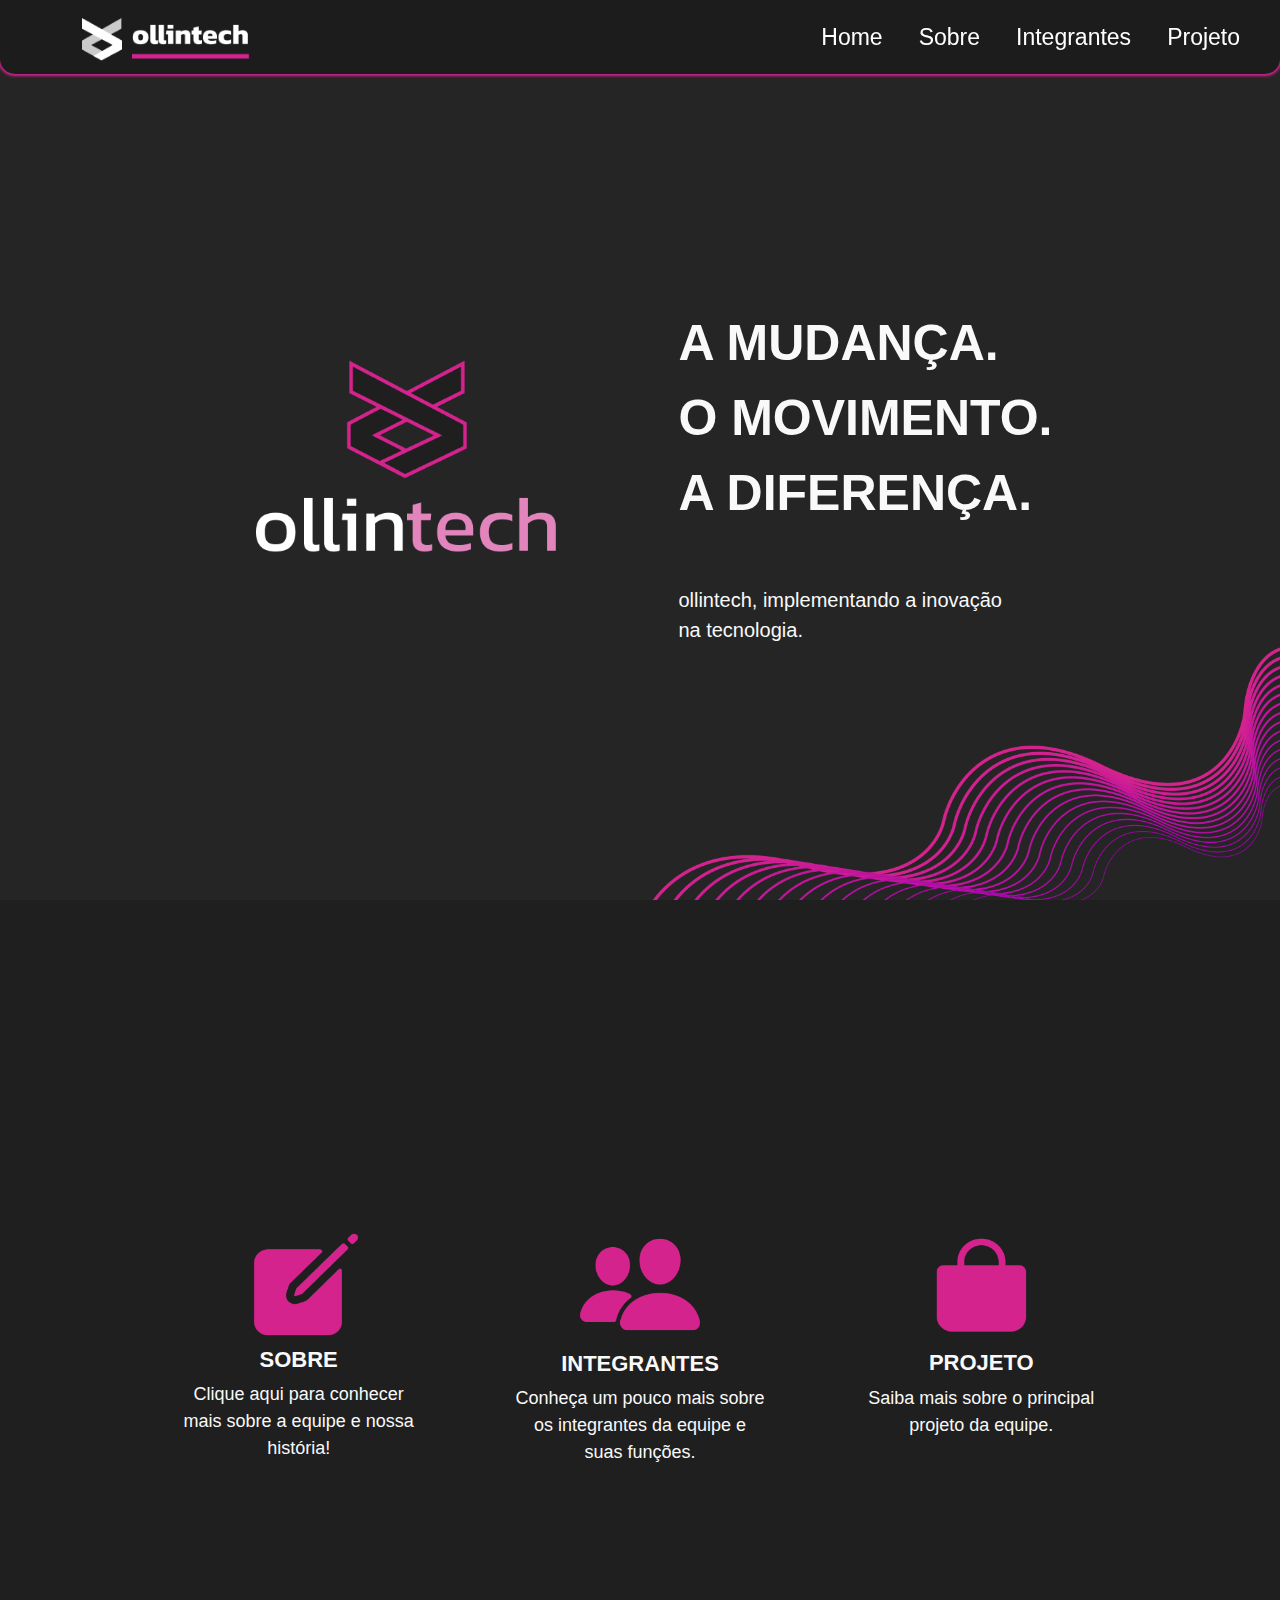
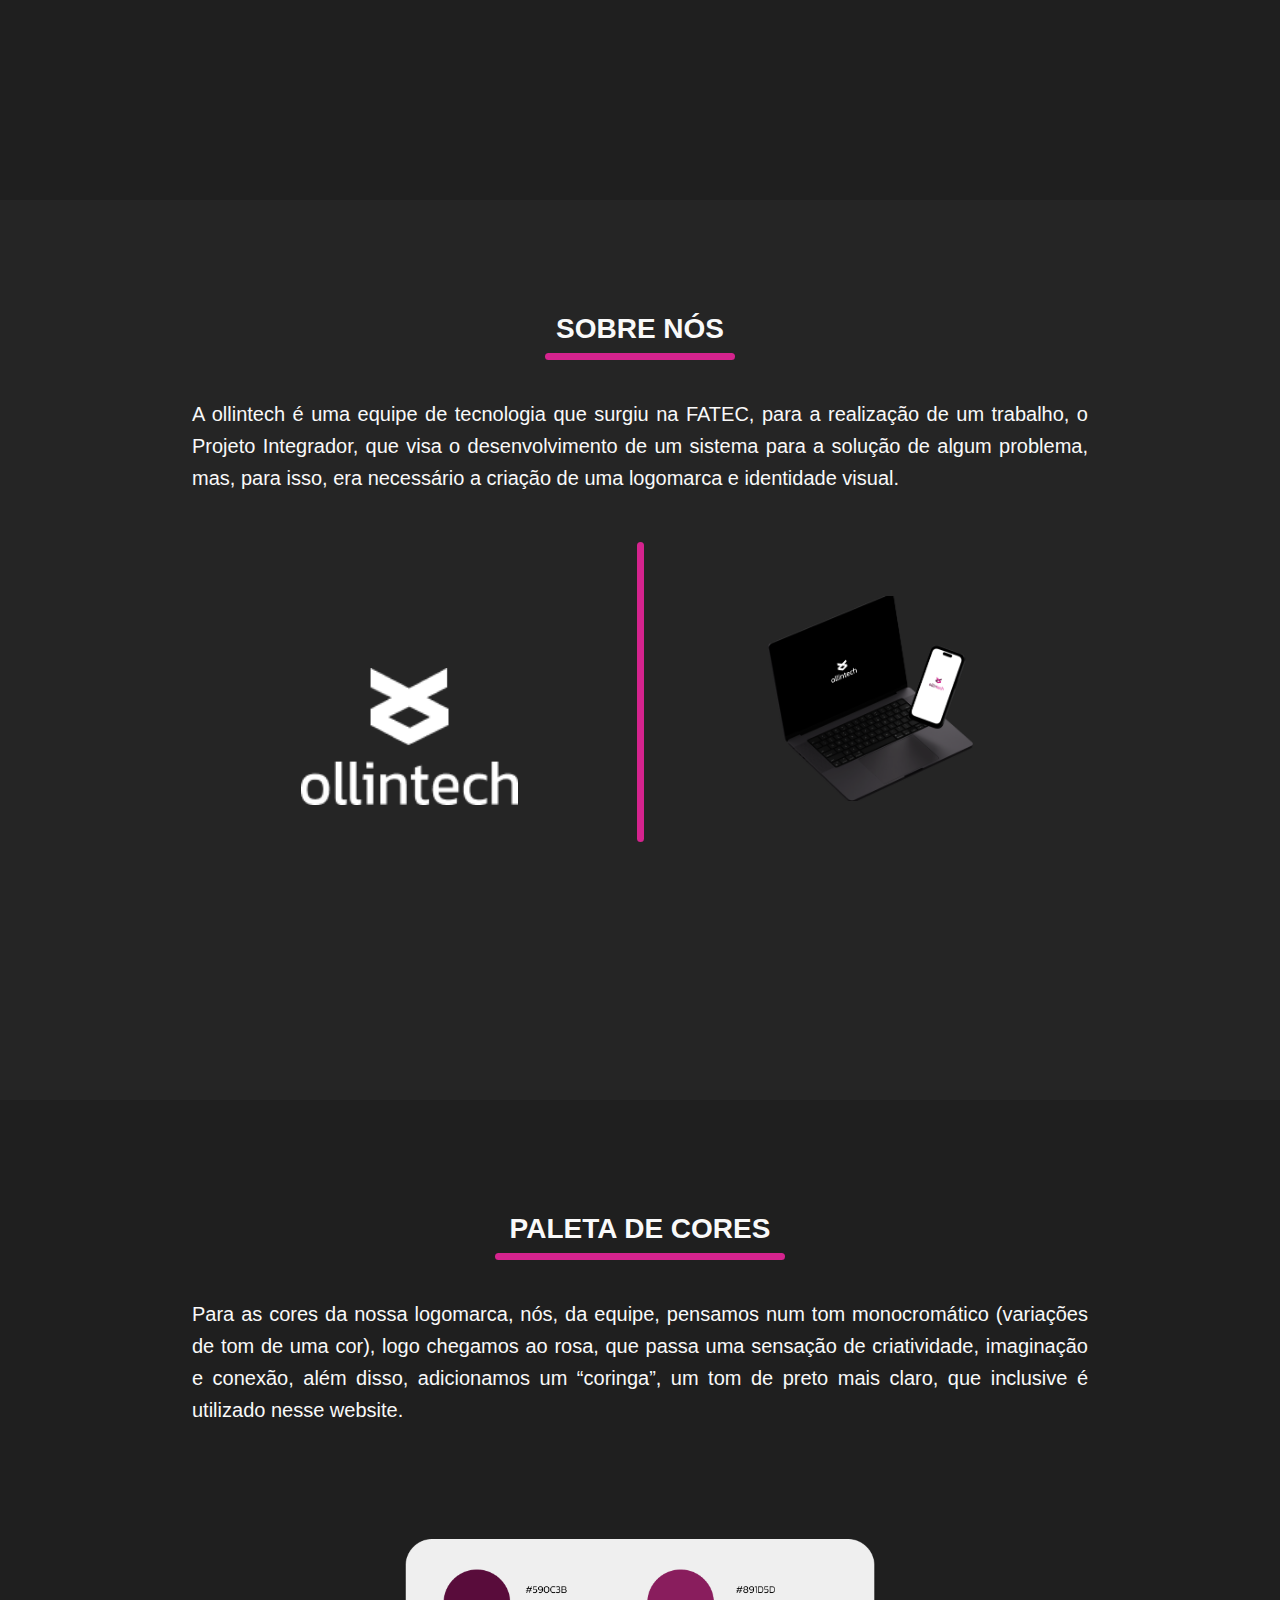
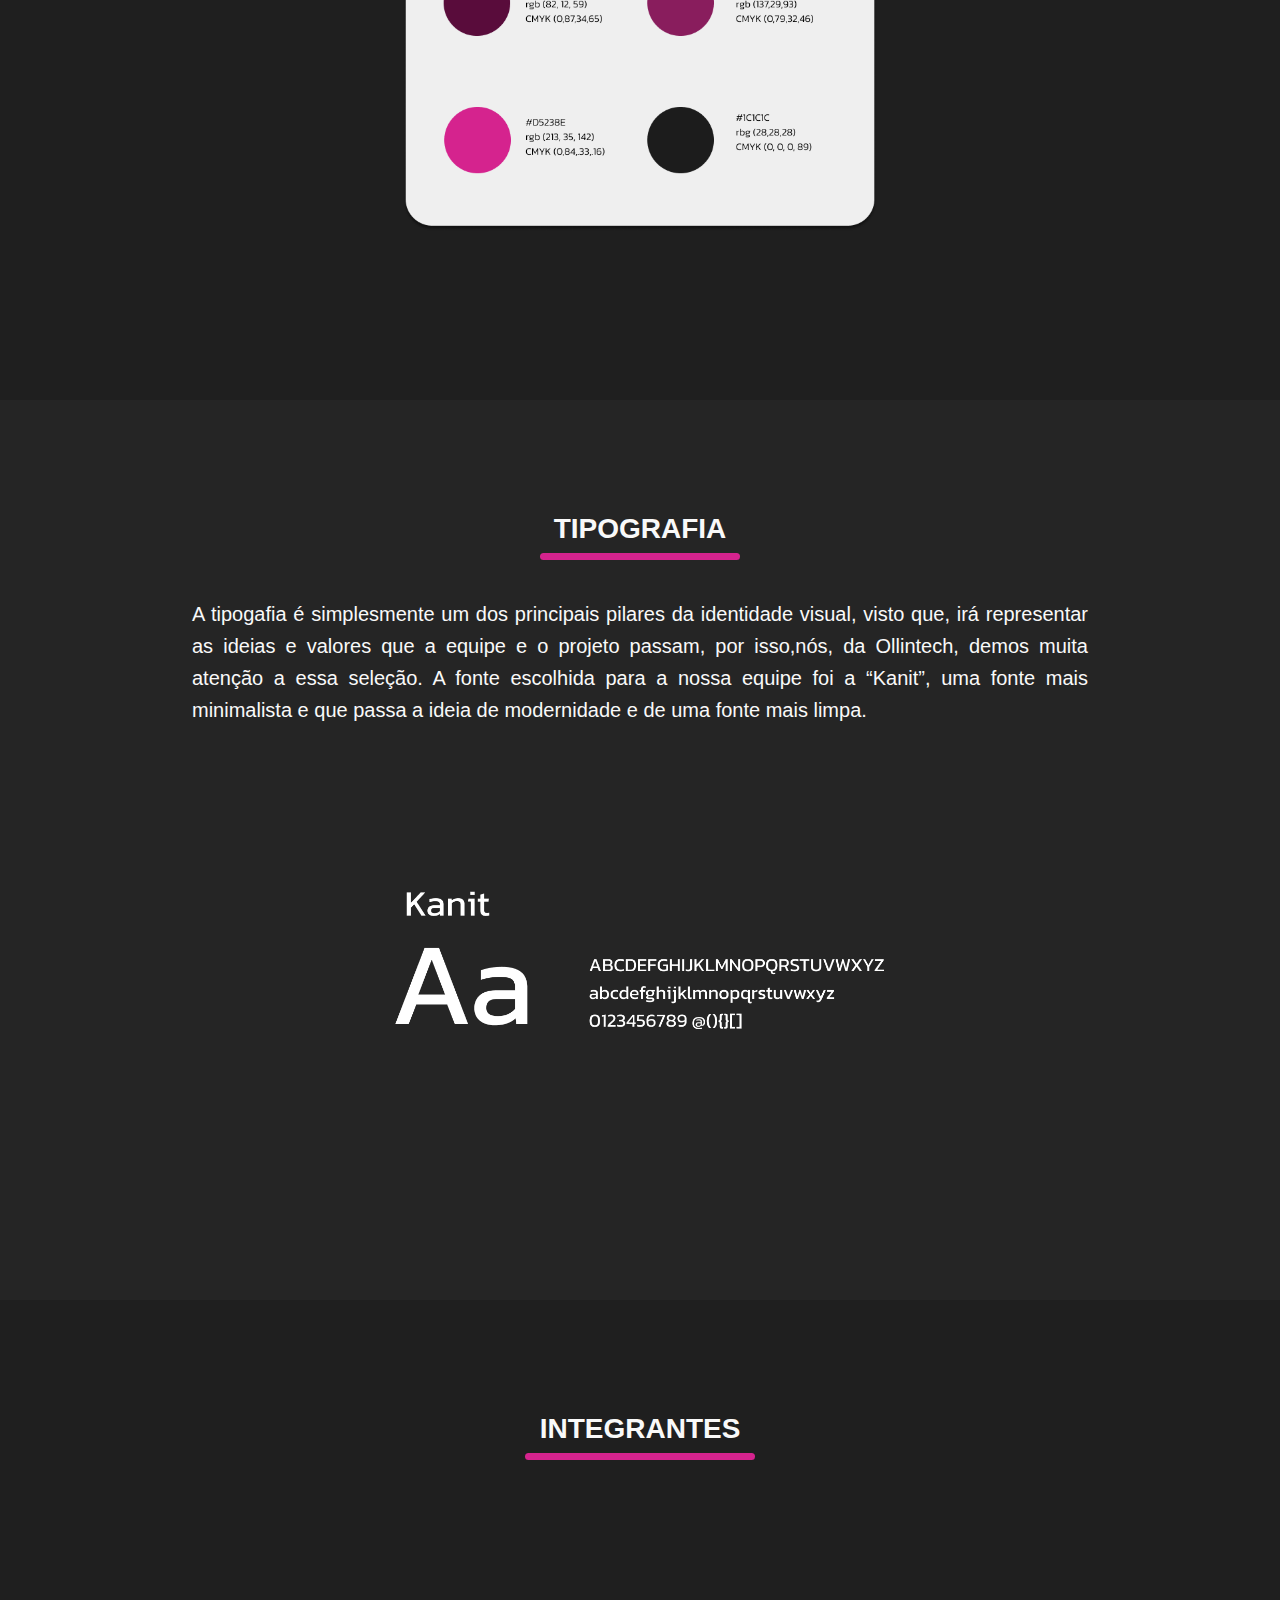
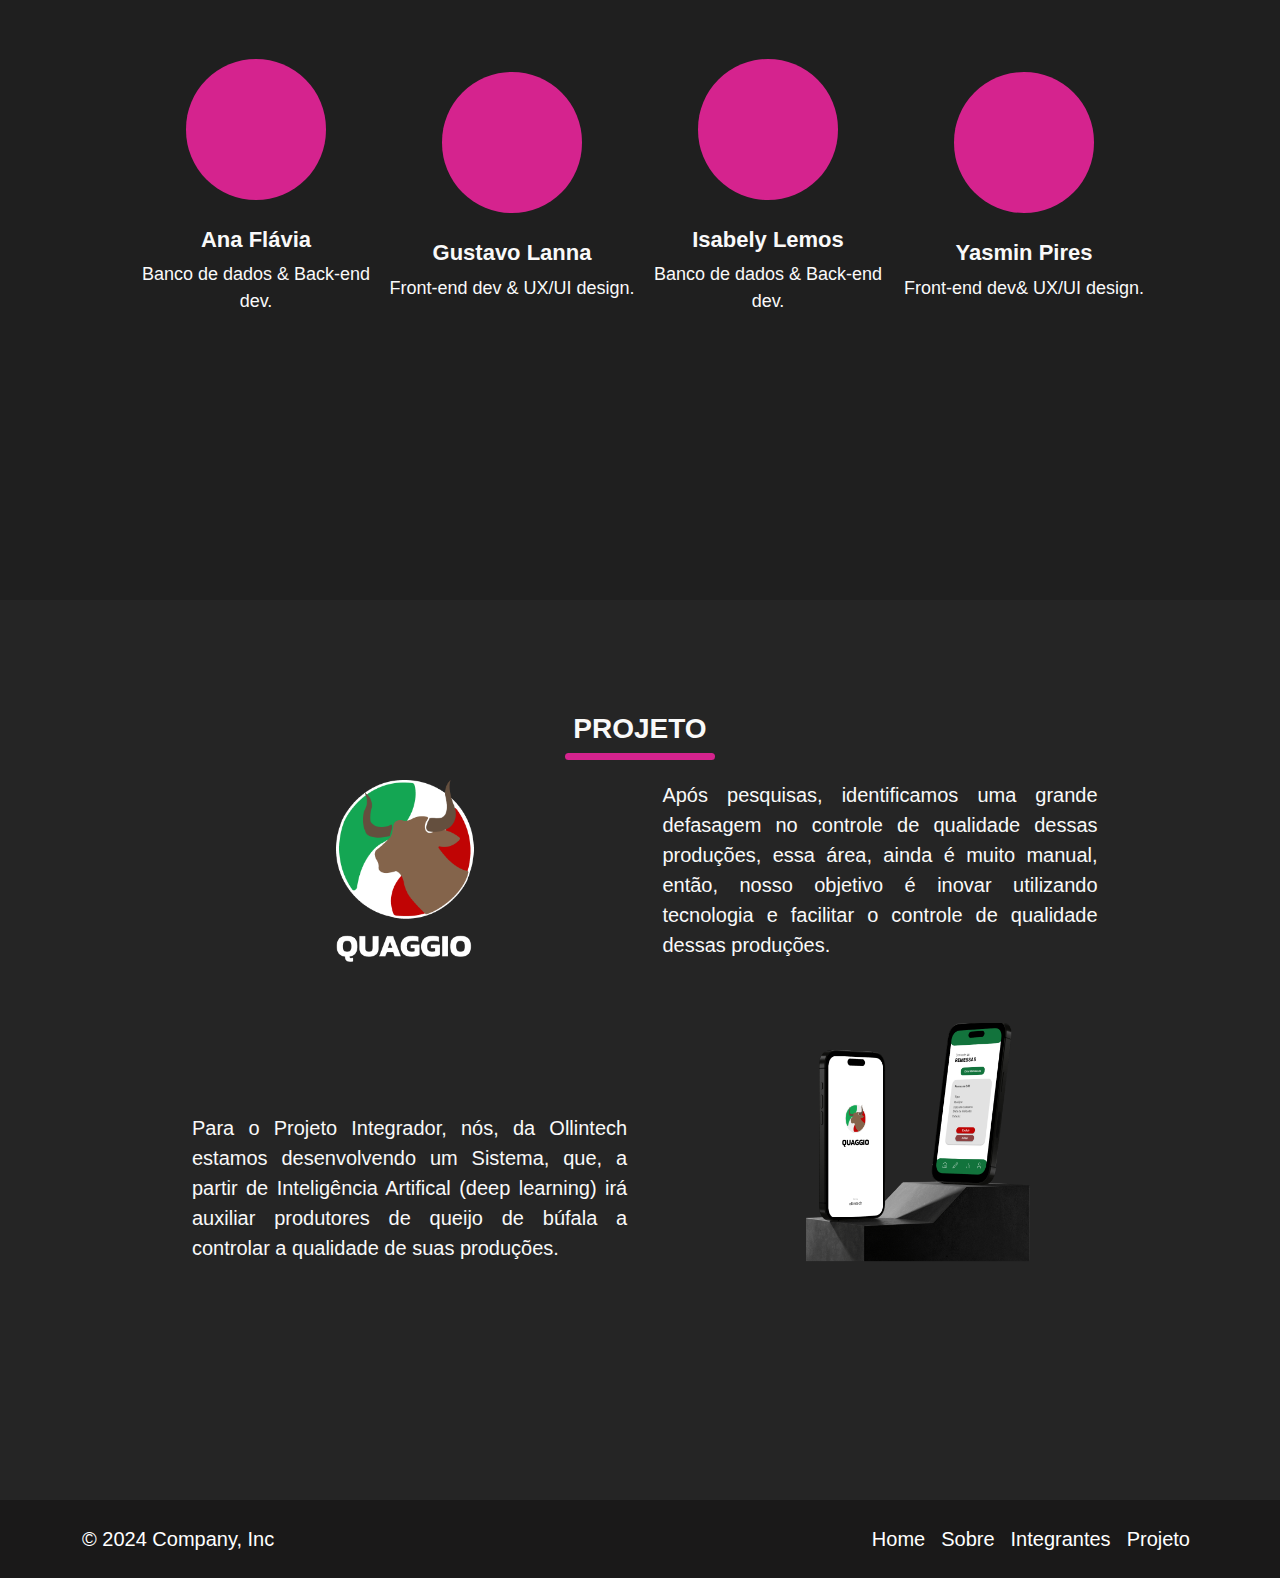
==== index.html @ 41a0f5d0 "0.5.5" ====
<!DOCTYPE html>
<html lang="pt-br">
<head>
    <meta charset="UTF-8">
    <meta name="viewport" content="width=device-width, initial-scale=1.0">
    <link href="https://cdn.jsdelivr.net/npm/bootstrap@5.3.3/dist/css/bootstrap.min.css" rel="stylesheet" integrity="sha384-QWTKZyjpPEjISv5WaRU9OFeRpok6YctnYmDr5pNlyT2bRjXh0JMhjY6hW+ALEwIH" crossorigin="anonymous">
    <title>Ollintech WebSite</title>
    <link rel="stylesheet" href="css/style.css" type="text/css">

</head>
<body>
    <div id="wrapper">

        <!-- inicio navbar -->
        <div >
            <nav class="navbar navbar-expand-lg " id="navbar">
                <div class="container-fluid">
                  <a class="navbar-brand" href="#"><img src="imgs/logo_navbar.png" id="nav-icon"></a><div id="x"></div>

                  <button class="navbar-toggler" type="button" data-bs-toggle="collapse" data-bs-target="#navbarNav" aria-controls="navbarNav" aria-expanded="false" aria-label="Toggle navigation" id="nav-bar">
                    <span class="navbar-toggler-icon" id="nav-bar2"></span>
                  </button>
                  
                  <div class="collapse navbar-collapse" id="navbarNav">
                    <ul class="navbar-nav">
                      <li class="nav-item">
                        <a class="nav-link active" aria-current="page" href="#home" id="nav-link">Home</a>
                      </li>
                      <li class="nav-item">
                        <a class="nav-link" href="#sobre" id="nav-link">Sobre</a>
                      </li>
                      <li class="nav-item">
                        <a class="nav-link" href="#integrantes" id="nav-link">Integrantes</a>
                      </li>
                      <li class="nav-item">
                        <a class="nav-link" href="#quaggio" id="nav-link">Projeto</a>
                      </li>
                    </ul>
                  </div>
                </div>
              </nav>
            </div>
            <!-- fim navbar -->
  
        <div id="home" style="width: 100vw; background-color: #252525;">
            <div id="logo"> <img src="imgs/logo-1.png" id="logo"> </div>
                <div id="title">
                    <p>A MUDANÇA.<br>
                        O MOVIMENTO.<br>
                        A DIFERENÇA.
                    </p>
                </div>
                <div id="txt">
                    <p>ollintech, implementando a inovação na tecnologia.</p>
                </div>
            <div id="bg" style="background-image: url(imgs/ondas.png); background-position: bottom right;"></div>

        </div>

        <div id="redirect" style="width: 100vw; background-color: #1f1f1f;">
            <div class="content" id="content_alt">
            <div id="card1">
                <a href="#sobre"><div id="icon1"> <img src="imgs/create.png"id="icon1"> </div></a>
                <div id="text1">
                    <h2>SOBRE</h2>
                    <p>Clique aqui para conhecer mais sobre a equipe e nossa história!</p>
                </div>
            </div>
            <div id="card1">
                <a href="#integrantes"><div id="icon2"> <img src="imgs/people.png"id="icon2"> </div></a>
                <div id="text1">
                    <h2>INTEGRANTES</h2>
                    <p>Conheça um pouco mais sobre os integrantes da equipe e suas funções.</p>
                </div>
            </div>
            <div id="card1">
                <a href="#quaggio"><div id="icon3"> <img src="imgs/bag.png"id="icon3"> </div></a>
                <div id="text1">
                    <h2>PROJETO</h2>
                    <p>Saiba mais sobre o principal projeto da equipe.</p>
                </div>
            </div>
        </div>
        </div>

        <div id="sobre" style="width: 100vw; background-color: #252525;">
            <div class="content">
            <div class="title_1"> <p>SOBRE NÓS</p> </div>
            <div class="traco" id="t1"></div>
            <div class="text2">
                <p>A ollintech é uma equipe de tecnologia que surgiu na FATEC,  para a realização de um trabalho, o Projeto Integrador, que visa o desenvolvimento de um sistema para a solução de algum problema, mas, para isso, era necessário a criação de uma logomarca e identidade visual.</p>
            </div>
            <div id="logo2"><img src="imgs/Frame 14.png" id="logo2"></div>
            <div id="divisao"></div>
            <div id="mockup"><img src="imgs/mockup_ollin.png" id=mockup></div>
            </div>
        </div>

        <div id="paleta" style="width: 100vw; background-color: #1f1f1f;">
            <div class="content">
                <div class="title_1"> <p>PALETA DE CORES</p> </div>
            <div class="traco" id="t2"></div>
            <div class="text2">
                <p>Para as cores da nossa logomarca, nós, da equipe, pensamos num tom monocromático (variações de tom de uma cor), logo chegamos ao rosa, que passa uma sensação de criatividade, imaginação e conexão, além disso, adicionamos um “coringa”, um tom de preto mais claro, que inclusive é utilizado nesse website.</p>
            </div>
                <div id="paleta-img"><img src="imgs/paleta.png" id="paleta-img"></div>
            </div>
        </div>

        <div id="tipografia" style="width: 100vw; background-color: #252525;">

            <div class="content">
            <div class="title_1">TIPOGRAFIA</div>
            <div class="traco" id="t3"></div>
                <div class="text2">A tipogafia é simplesmente um dos principais pilares da identidade visual, visto que, irá representar as ideias e valores que a equipe e o projeto passam, por isso,nós, da Ollintech, demos muita atenção a essa seleção. A fonte escolhida para a nossa equipe foi a “Kanit”, uma fonte mais minimalista e que passa a ideia de modernidade e de uma fonte mais limpa.</div>
                <div id="tipografia_icon"><img src="imgs/tipografia_icon.png"id="tipografia_icon"></div>
            </div>

        </div>

        <div id="integrantes" style="width: 100vw; background-color: #1f1f1f;">

            <div class="content">
            <div class="title_1"><p>INTEGRANTES</p></div>
            <div class="traco" id="t4"></div>

                <div id="card2">
                    <div id="icon-card"></div>
                    <div id="text3">
                    <h2>Ana Flávia</h2>
                    <p>Banco de dados & Back-end dev.</p> 
                    </div>
                </div>
                <div id="card2">
                    <div id="icon-card"></div>
                    <div id="text3">
                    <h2>Gustavo Lanna </h2>
                    <p>Front-end dev & UX/UI design.</p>
                    </div>
                </div>
                <div id="card2">
                    <div id="icon-card"></div>
                    <div id="text3"><h2>Isabely Lemos</h2>
                    <p>Banco de dados & Back-end dev.</p>
                    </div>
                </div>
                <div id="card2">
                    <div id="icon-card"></div>
                    <div id="text3">
                    <h2>Yasmin Pires</h2>
                    <p>Front-end dev& UX/UI design.</p>
                    </div>
                </div>
            </div>
        </div>

        <div id="quaggio" style="width: 100vw; height: 100vh; background-color: #252525;">

        <div class="content">
            <div class="title_1"><p>PROJETO</p></div>
            <div class="traco" id="t5"></div>

            <div id="box">
                <div id="lg_quaggio"><img src="imgs/logo_quaggio.png"id="lg_quaggio"></div>
                <div id="txt_1">
                    <p> Após pesquisas, identificamos uma grande defasagem no controle de qualidade dessas produções, essa área, ainda é muito manual, então, nosso objetivo é inovar utilizando tecnologia e facilitar o controle de qualidade dessas produções.</p>
                </div>
                <div id="txt_2">
                    <p>Para o Projeto Integrador, nós, da Ollintech estamos desenvolvendo um Sistema, que, a partir de Inteligência Artifical (deep learning) irá auxiliar produtores de queijo de búfala a controlar a qualidade de suas produções.</p>
                </div>
                <div id="mockup_quaggio"><img src="imgs/mockup_quaggio.png"id="mockup_quaggio"></div>
            </div>
            
        </div>
        </div>

<div id="footer">
    <div class="container" >
        <footer class="d-flex flex-wrap justify-content-between align-items-center py-3 my-0" >
          <p class="col-md-4 mb-0 text-white">&copy; 2024 Company, Inc</p>
    
      
          <ul class="nav col-md-4 justify-content-end">
            <li class="nav-item"><a href="#" class="nav-link px-2 text-white">Home</a></li>
            <li class="nav-item"><a href="#sobre" class="nav-link px-2 text-white" >Sobre</a></li>
            <li class="nav-item"><a href="#integrantes" class="nav-link px-2 text-white">Integrantes</a></li>
            <li class="nav-item"><a href="#quaggio" class="nav-link px-2 text-white">Projeto</a></li>
          </ul>
        </footer>
     
           
</div>
 </div>

        </div>
    
    </div>
    <script src="https://cdn.jsdelivr.net/npm/bootstrap@5.3.3/dist/js/bootstrap.bundle.min.js" integrity="sha384-YvpcrYf0tY3lHB60NNkmXc5s9fDVZLESaAA55NDzOxhy9GkcIdslK1eN7N6jIeHz" crossorigin="anonymous"></script>
</body>
</html>
---- css/style.css ----
*{
    font-family: sans-serif;
    color: #f9f9f9;
}

body{overflow-x: hidden;}
   
#wrapper{
    width: 100vw;
    height: 100vh;
    color: #1c1c1c;
    position: absolute;
    font-size: 20px;
    text-align: justify;
}

/* navbar */
#navbar{
    background-color: #1c1c1c;
    position: fixed;
    width: 100vw;
    border-radius: 0px 0px 15px 15px;
    box-shadow: 0px 0px 3px 2px #D5238E;
    z-index: 1; 
}

    #nav-bar{
        color: #D5238E;
        background-color: #1b1b1b;
    }

    #nav-icon{
        width: 350px;
        margin-left: 20%;
    }

    #x{
        width:57vw; height: 2px;
    }

    #nav-link{
        margin-right: 20px;
        font-size: 23px;
        color: white;
        border-radius: 30px;
    }
    
    #nav-link:hover{
        background-color: #D5238E;
        border-radius: 30px;
    }


    .content{
        position: absolute;
        width: 80vw; height: 80vh;
        margin-top: 10vh;
        margin-left: 10vw;
        display: flex; flex-wrap: wrap;
        justify-content:space-around;
        align-content:center;
    }

    .title_1{
        font-size: 28px;
        font-weight: 800;
        margin-top: 2vh;
        position: absolute;
    }
    

    .text2{
        margin-left: 5vw;
        margin-right: 5vw;
        margin-top: 12vh;
        line-height: 32px;
        position: absolute;
    }    

/*home*/
#home{height: 100vh;}

#bg{
    width: 100vw; height: 100vh;
    background-repeat: no-repeat;
    background-size: 50vw;
}

#logo{
    width: 25vw;
    position: absolute;
    margin-top: 20vh;
    margin-left: 10vw;
}

#title{
    position: absolute;
    margin-top: 34vh;
    margin-left: 53vw;
    font-size: 50px;
    width: 800px;
    font-weight: 800;
}

#txt{
    position: absolute;
    margin-top: 65vh;
    margin-left: 53vw;
    width: 350px;
    text-align: left;
}

/* Redirect */
#redirect{height: 100vh;}

#card1{
    width: 250px;
    height: 350px;
    display: flex; flex-wrap: wrap;
    justify-content: center; align-content: center;
}

#icon1{ width: 10vw; margin-left: 5px;}
#icon2{ width: 10vw;}
#icon3 {width: 10vw; margin-top: -12px;}

#text1{
    text-align: center;
    p{font-size: 18px};
    h2{font-size: 22px; font-weight: 800;};
}

/* Sobre */
#sobre{height: 100vh;}

#logo2{
    position: absolute;
    width: 17vw;
    margin-top: 21vh;
    margin-left: -12vw;
}

.traco{
    height: 7px;
    border-radius: 50px;
    margin-top: 7vh;
    background-color: #D5238E;
    position: absolute;
}

#t1{width: 190px;}

#divisao{
    width: 7px; height: 300px;
    border-radius: 50px;
    margin-top: 28vh;
    background-color: #D5238E;
    position: absolute;
}

#mockup{
    position: absolute;
    width: 16vw;
    margin-top: 17vh;
    margin-left: 12vw;
}

/* Paleta */
#paleta{height: 100vh;}

#t2{width: 290px;}

#paleta-img{
    width: 37vw;
    margin-top: 15vh;
}

/* Tipografia */
#tipografia{height: 100vh;}

#t3{width: 200px;}

#tipografia_icon{
    width: 39vw;
    margin-top: 13vh;
}

/* Integrantes*/
#integrantes{height: 100vh;}

#t4{width: 230px;}

#card2{
    margin-top: 10vh;
    width: 20vw; height: 300px;
    display: flex; flex-wrap: wrap;
    justify-content: center; align-content: center;
}

#icon-card{
    border-radius: 50%;
    width: 11vw; height: 11vw;
    background-color: #D5238E;
}

#text3{
    margin-top: 3vh;
    text-align: center;
    p{font-size: 18px};
    h2{font-size: 22px; font-weight: 800;};
}

/* Quaggio */
#quaggio{height: 100vh;}

#t5{width: 150px;}

#lg_quaggio{
    width: 13vw;
    margin-left: 6vw;

}

#mockup_quaggio{
    width: 20vw;
    margin-top: -3vh;
}

#box{
    width: 80vw; height: 70vh;
    margin-top: 10vh;
    display: flex; flex-wrap: wrap;
    justify-content: space-around;
}

#txt_1{
    width: 34vw;  height: 30vh;
    margin-left: 10vw;
}

#txt_2{
    width: 34vw; height: 30vh;
    margin-left: -2vw;
    margin-top: 4vh;
}

/* footer */
#footer{
    background-color: #1a1919;
  
}

@media only screen and (max-width: 720px){
    #nav-icon{
        width: 0px;
        margin-left: 0;
    }

    .text2{
        font-size: 12px;
        line-height: 15px;
        margin-top: 12vh;
    }

/* home */
    #home{height: 60vh;}

    #logo{
        width: 28vw;
        margin-left: 25px;
        margin-top: 13vh;
    }

    #title{
        font-size: 20px;
        margin-left: 50vw;
        margin-top: 21vh;
    }

    #txt{
        font-size: 10px;
        margin-left: 50vw;
        margin-top: 34vh;
        width: 150px;
    }

    #bg{
        width: 100vw; height: 60vh;
        background-size: 70vw;
    }

/* redirect */
    #redirect{
        height: 40vh;
        overflow: hidden;
    }

    #card1{
        width: 100px; height: 200px;
    }

    #icon1{ margin-left: 2px;}

    #icon2{ margin-top: 0px;}

    #icon3{ margin-top: -5px;}

    .content{
        margin-left: 5vw; margin-top: 5vh;
        width: 90vw; height: 55vh;
        position: absolute;
        align-content: space-around
    }

    #content_alt{
        height: 30vh;
    }

    #text1{ 
        p{font-size: 8px};
        h2{font-size: 11px; font-weight: 800;};
    }

/* sobre nós */
    #sobre{height: 60vh;}

    .title_1{
        font-size: 16px;
        margin-top: 6vh;
    }

    .traco{
        height: 5px;
        margin-top: 9vh;
    }

    #t1{width: 110px;}

    #logo2{
        width: 22vw;
        margin-left: -15vw;
        margin-top: 19vh;
    }

    #divisao{
        width: 5px; height: 20vh;
        margin-top: 31vh;
    }

    #mockup{
        width: 25vw;
        margin-top: 17vh;
        margin-left: 15vw;
    }

/* paleta */
    #paleta{height: 60vh;}

    #t2{width: 170px;}

    #paleta-img{
        width: 60vw;
        margin-top: 13vh;
    }

/* tipografia */
    #tipografia{height: 60vh;}

    #t3{width: 110px;}

    #tipografia_icon{
        width: 60vw;
        margin-top: 13vh;
    }

/* integrantes */
    #integrantes{height: 75vh;}

    #t4{width: 130px;}

    #card2{
        width: 35vw; 
        height: 21vh;
    }

    #icon-card{
        width: 18vw; height: 18vw;
        margin-top: 5vh;
    }

    #text3{
        line-height: 12px;
        margin-top: 1vh;
        p{font-size: 10px};
        h2{font-size: 14px};
    }

/* quaggio */
    #quaggio{height: 70vh;}

    #t5{width: 90px;}

    #lg_quaggio{
        width: 25vw;
        margin-left: 3vw;
        margin-top: 2vh;
    }

    #mockup_quaggio{
        width: 35vw;
        margin-left: 4vw;
        margin-top: -2vh;
    }

    #box{margin-top: 14vh;}

    #txt_1{
        width: 40vw;
        margin-left: 12vw;
        font-size: 11px;
    }

    #txt_2{
        width: 38vw; height: 30vh;
        margin-top: -4vh;
        margin-left: -2vw;
        font-size: 11px;
    }
}

@media only screen and (min-width:721px) and (max-width: 992px){
    #nav-icon{width: 250px;}

    /* home */
    #logo{
        width: 30vw;
        margin-left: 5vw;
    }

    #title{
        font-size: 46px;
        margin-left: 47vw;
    }

    #txt{
        margin-top: 60vh;
        margin-left: 47vw;
    }

    /* redirect */
    #card1{ width: 20vw;}

    #text1{
        h2{font-size: 20px;}
    }

    /* sobre nos */
    #logo2{
        width: 25vw;
        margin-left: -15vw;
        margin-top: 21vh;
    }

    #divisao{
        margin-top: 37vh;
    }

    #mockup{
        margin-left: 15vw;
        margin-top: 20vh;
        width: 23vw;
    }

    /* paleta */
    #paleta-img{
        width: 50vw;
    }

    /* tipografia */
    #tipografia_icon{
        width: 50vw;
    }

    /* integrantes */
    #card2{
        width: 30vw;
        margin-top: 5vh;
    }

    #icon-card{
        width: 16vw; height: 16vw;
    }

    /* quaggio */
    #lg_quaggio{
        width: 20vw;
        margin-top: 2vh;
    }

    #mockup_quaggio{
        width: 30vw;
        margin-top: 1vh;
        margin-left: 2vw;
    }

    
}
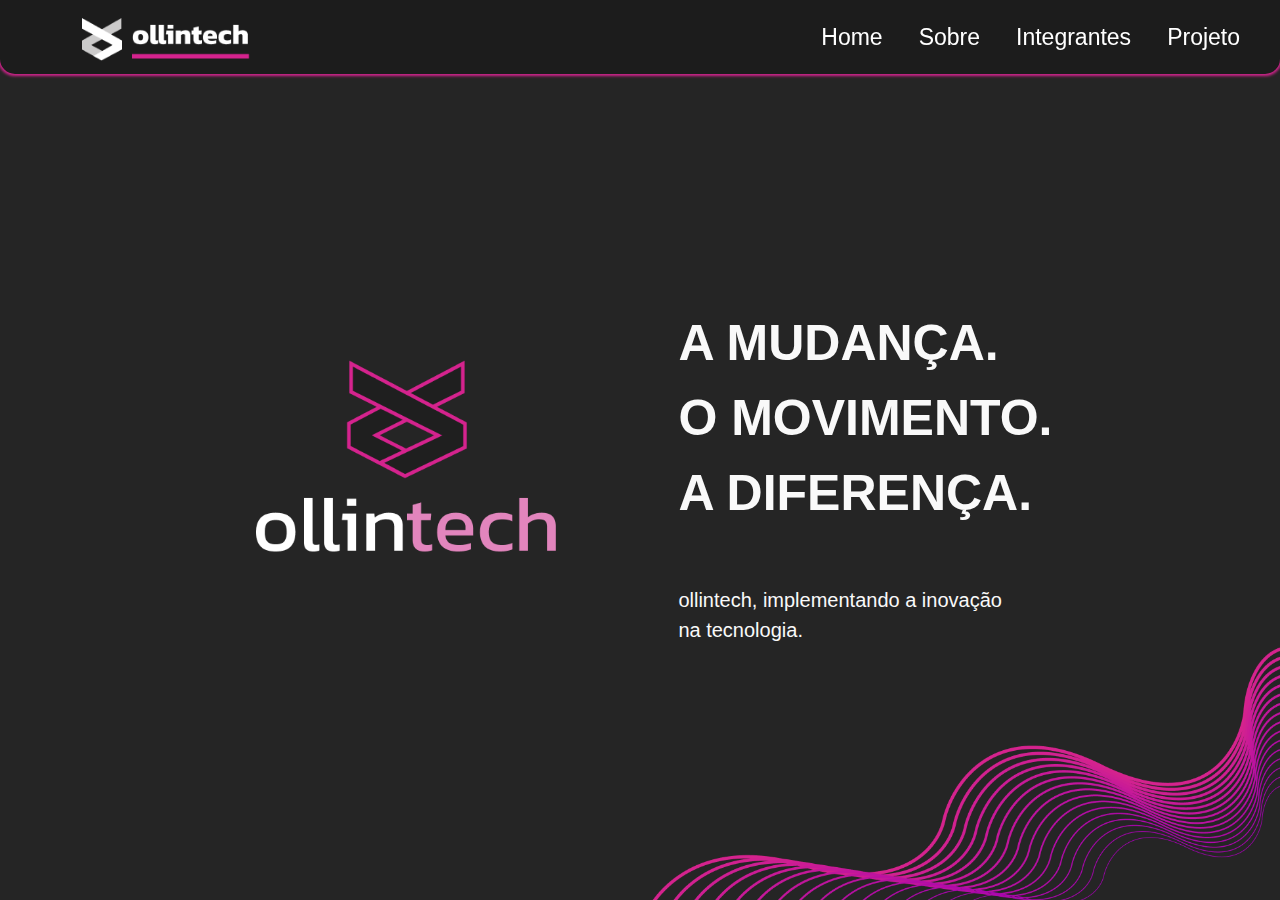
==== commit 3d347080: "0.6" ====
--- a/index.html
+++ b/index.html
@@ -148,13 +148,13 @@
                     <div id="icon-card"></div>
                     <div id="text3">
                     <h2>Yasmin Pires</h2>
-                    <p>Front-end dev& UX/UI design.</p>
-                    </div>
-                </div>
-            </div>
-        </div>
-
-        <div id="quaggio" style="width: 100vw; height: 100vh; background-color: #252525;">
+                    <p>Front-end dev & UX/UI design.</p>
+                    </div>
+                </div>
+            </div>
+        </div>
+
+        <div id="quaggio" style="width: 100vw; background-color: #252525;">
 
         <div class="content">
             <div class="title_1"><p>PROJETO</p></div>
@@ -181,7 +181,7 @@
     
       
           <ul class="nav col-md-4 justify-content-end">
-            <li class="nav-item"><a href="#" class="nav-link px-2 text-white">Home</a></li>
+            <li class="nav-item"><a href="#home" class="nav-link px-2 text-white">Home</a></li>
             <li class="nav-item"><a href="#sobre" class="nav-link px-2 text-white" >Sobre</a></li>
             <li class="nav-item"><a href="#integrantes" class="nav-link px-2 text-white">Integrantes</a></li>
             <li class="nav-item"><a href="#quaggio" class="nav-link px-2 text-white">Projeto</a></li>
--- a/css/style.css
+++ b/css/style.css
@@ -3,15 +3,15 @@
     color: #f9f9f9;
 }
 
-body{overflow-x: hidden;}
-   
+#body{color: #1c1c1c;}
+
 #wrapper{
     width: 100vw;
     height: 100vh;
-    color: #1c1c1c;
     position: absolute;
     font-size: 20px;
     text-align: justify;
+    overflow-x: hidden;
 }
 
 /* navbar */
@@ -78,7 +78,8 @@
     }    
 
 /*home*/
-#home{height: 100vh;}
+#home{height: 100vh;
+position: relative;}
 
 #bg{
     width: 100vw; height: 100vh;
@@ -111,7 +112,8 @@
 }
 
 /* Redirect */
-#redirect{height: 100vh;}
+#redirect{height: 100vh;
+    position: relative;}
 
 #card1{
     width: 250px;
@@ -131,7 +133,8 @@
 }
 
 /* Sobre */
-#sobre{height: 100vh;}
+#sobre{height: 100vh;
+    position: relative;}
 
 #logo2{
     position: absolute;
@@ -166,7 +169,8 @@
 }
 
 /* Paleta */
-#paleta{height: 100vh;}
+#paleta{height: 100vh;
+    position: relative;}
 
 #t2{width: 290px;}
 
@@ -176,7 +180,8 @@
 }
 
 /* Tipografia */
-#tipografia{height: 100vh;}
+#tipografia{height: 100vh;
+    position: relative;}
 
 #t3{width: 200px;}
 
@@ -186,7 +191,8 @@
 }
 
 /* Integrantes*/
-#integrantes{height: 100vh;}
+#integrantes{height: 100vh;
+    position: relative;}
 
 #t4{width: 230px;}
 
@@ -211,7 +217,8 @@
 }
 
 /* Quaggio */
-#quaggio{height: 100vh;}
+#quaggio{height: 100vh;
+    position: relative;}
 
 #t5{width: 150px;}
 
@@ -255,6 +262,27 @@
         width: 0px;
         margin-left: 0;
     }
+    
+    .content{
+        margin-left: 5vw; margin-top: 5vh;
+        width: 90vw; height: 55vh;
+        position: absolute;
+        align-content: space-around
+    }
+
+    #content_alt{
+        height: 30vh;
+    }
+
+    .title_1{
+        font-size: 16px;
+        margin-top: 6vh;
+    }
+
+    .traco{
+        height: 5px;
+        margin-top: 9vh;
+    }
 
     .text2{
         font-size: 12px;
@@ -305,17 +333,6 @@
 
     #icon3{ margin-top: -5px;}
 
-    .content{
-        margin-left: 5vw; margin-top: 5vh;
-        width: 90vw; height: 55vh;
-        position: absolute;
-        align-content: space-around
-    }
-
-    #content_alt{
-        height: 30vh;
-    }
-
     #text1{ 
         p{font-size: 8px};
         h2{font-size: 11px; font-weight: 800;};
@@ -323,16 +340,6 @@
 
 /* sobre nós */
     #sobre{height: 60vh;}
-
-    .title_1{
-        font-size: 16px;
-        margin-top: 6vh;
-    }
-
-    .traco{
-        height: 5px;
-        margin-top: 9vh;
-    }
 
     #t1{width: 110px;}
 
@@ -379,7 +386,7 @@
     #t4{width: 130px;}
 
     #card2{
-        width: 35vw; 
+        width: 40vw; 
         height: 21vh;
     }
 
@@ -396,7 +403,7 @@
     }
 
 /* quaggio */
-    #quaggio{height: 70vh;}
+    #quaggio{height: 80vh;}
 
     #t5{width: 90px;}
 
@@ -412,7 +419,7 @@
         margin-top: -2vh;
     }
 
-    #box{margin-top: 14vh;}
+    #box{margin-top: 17vh;}
 
     #txt_1{
         width: 40vw;
@@ -421,9 +428,9 @@
     }
 
     #txt_2{
-        width: 38vw; height: 30vh;
+        width: 38vw;
         margin-top: -4vh;
-        margin-left: -2vw;
+        margin-left: -3vw;
         font-size: 11px;
     }
 }
@@ -483,7 +490,7 @@
 
     /* integrantes */
     #card2{
-        width: 30vw;
+        width: 40vw;
         margin-top: 5vh;
     }
 
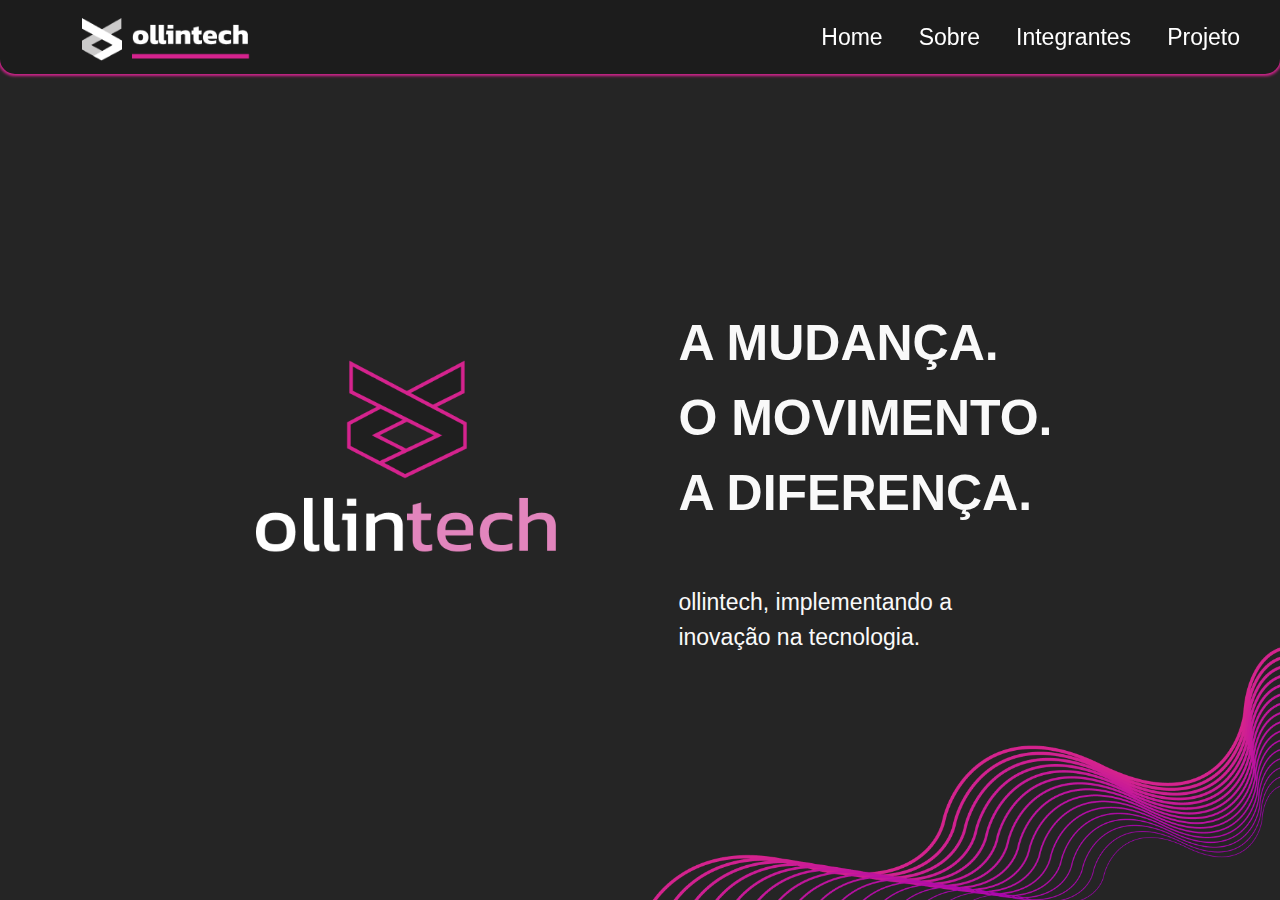
==== commit 61ac545b: "0.7" ====
--- a/index.html
+++ b/index.html
@@ -6,6 +6,7 @@
     <link href="https://cdn.jsdelivr.net/npm/bootstrap@5.3.3/dist/css/bootstrap.min.css" rel="stylesheet" integrity="sha384-QWTKZyjpPEjISv5WaRU9OFeRpok6YctnYmDr5pNlyT2bRjXh0JMhjY6hW+ALEwIH" crossorigin="anonymous">
     <title>Ollintech WebSite</title>
     <link rel="stylesheet" href="css/style.css" type="text/css">
+    <link rel="icon" type="image/x-icon" href="imgs/fav_icon.png">
 
 </head>
 <body>
@@ -42,159 +43,194 @@
             </div>
             <!-- fim navbar -->
   
+            <!-- inicio home -->
+    <main>
         <div id="home" style="width: 100vw; background-color: #252525;">
-            <div id="logo"> <img src="imgs/logo-1.png" id="logo"> </div>
+            <div id="logo"> <img src="imgs/logo-1.png" id="logo"></div>
+
                 <div id="title">
-                    <p>A MUDANÇA.<br>
-                        O MOVIMENTO.<br>
-                        A DIFERENÇA.
-                    </p>
-                </div>
-                <div id="txt">
-                    <p>ollintech, implementando a inovação na tecnologia.</p>
-                </div>
+                    <p>A MUDANÇA. <br> O MOVIMENTO. <br> A DIFERENÇA.</p>
+                </div>
+
+                <div id="txt"> <p>ollintech, implementando a inovação na tecnologia.</p> </div>
+
             <div id="bg" style="background-image: url(imgs/ondas.png); background-position: bottom right;"></div>
-
-        </div>
-
+        </div>
+            <!-- fim home -->
+
+            <!-- inicio redirect -->
         <div id="redirect" style="width: 100vw; background-color: #1f1f1f;">
             <div class="content" id="content_alt">
-            <div id="card1">
+
+            <div class="card1">
                 <a href="#sobre"><div id="icon1"> <img src="imgs/create.png"id="icon1"> </div></a>
                 <div id="text1">
                     <h2>SOBRE</h2>
                     <p>Clique aqui para conhecer mais sobre a equipe e nossa história!</p>
                 </div>
             </div>
-            <div id="card1">
+
+            <div class="card1">
                 <a href="#integrantes"><div id="icon2"> <img src="imgs/people.png"id="icon2"> </div></a>
                 <div id="text1">
                     <h2>INTEGRANTES</h2>
                     <p>Conheça um pouco mais sobre os integrantes da equipe e suas funções.</p>
                 </div>
             </div>
-            <div id="card1">
+
+            <div class="card1">
                 <a href="#quaggio"><div id="icon3"> <img src="imgs/bag.png"id="icon3"> </div></a>
                 <div id="text1">
                     <h2>PROJETO</h2>
                     <p>Saiba mais sobre o principal projeto da equipe.</p>
                 </div>
             </div>
-        </div>
-        </div>
-
+
+            </div>
+        </div>
+            <!-- fim redirect -->
+
+            <!-- inicio sobre nos -->
         <div id="sobre" style="width: 100vw; background-color: #252525;">
             <div class="content">
-            <div class="title_1"> <p>SOBRE NÓS</p> </div>
+
+            <div class="title_1"><p>SOBRE NÓS</p></div>
             <div class="traco" id="t1"></div>
+
             <div class="text2">
                 <p>A ollintech é uma equipe de tecnologia que surgiu na FATEC,  para a realização de um trabalho, o Projeto Integrador, que visa o desenvolvimento de um sistema para a solução de algum problema, mas, para isso, era necessário a criação de uma logomarca e identidade visual.</p>
             </div>
+
             <div id="logo2"><img src="imgs/Frame 14.png" id="logo2"></div>
+
             <div id="divisao"></div>
+
             <div id="mockup"><img src="imgs/mockup_ollin.png" id=mockup></div>
-            </div>
-        </div>
-
+
+            </div>
+        </div>
+            <!-- fim sobre nos -->
+
+            <!-- inicio paleta -->
         <div id="paleta" style="width: 100vw; background-color: #1f1f1f;">
             <div class="content">
+
                 <div class="title_1"> <p>PALETA DE CORES</p> </div>
-            <div class="traco" id="t2"></div>
-            <div class="text2">
-                <p>Para as cores da nossa logomarca, nós, da equipe, pensamos num tom monocromático (variações de tom de uma cor), logo chegamos ao rosa, que passa uma sensação de criatividade, imaginação e conexão, além disso, adicionamos um “coringa”, um tom de preto mais claro, que inclusive é utilizado nesse website.</p>
-            </div>
+                <div class="traco" id="t2"></div>
+
+                <div class="text2">
+                    <p>Para as cores da nossa logomarca, nós, da equipe, pensamos num tom monocromático (variações de tom de uma cor), logo chegamos ao rosa, que passa uma sensação de criatividade, imaginação e conexão, além disso, adicionamos um “coringa”, um tom de preto mais claro, que inclusive é utilizado nesse website.</p>
+                </div>
+
                 <div id="paleta-img"><img src="imgs/paleta.png" id="paleta-img"></div>
-            </div>
-        </div>
-
+
+            </div>
+        </div>
+            <!-- fim paleta -->
+
+            <!-- inicio tipografia -->
         <div id="tipografia" style="width: 100vw; background-color: #252525;">
-
-            <div class="content">
-            <div class="title_1">TIPOGRAFIA</div>
-            <div class="traco" id="t3"></div>
-                <div class="text2">A tipogafia é simplesmente um dos principais pilares da identidade visual, visto que, irá representar as ideias e valores que a equipe e o projeto passam, por isso,nós, da Ollintech, demos muita atenção a essa seleção. A fonte escolhida para a nossa equipe foi a “Kanit”, uma fonte mais minimalista e que passa a ideia de modernidade e de uma fonte mais limpa.</div>
+            <div class="content">
+
+                <div class="title_1">TIPOGRAFIA</div>
+                <div class="traco" id="t3"></div>
+
+                <div class="text2">
+                    <p>A tipogafia é simplesmente um dos principais pilares da identidade visual, visto que, irá representar as ideias e valores que a equipe e o projeto passam, por isso,nós, da Ollintech, demos muita atenção a essa seleção. A fonte escolhida para a nossa equipe foi a “Kanit”, uma fonte mais minimalista e que passa a ideia de modernidade e de uma fonte mais limpa.</p>
+                </div>
+
                 <div id="tipografia_icon"><img src="imgs/tipografia_icon.png"id="tipografia_icon"></div>
-            </div>
-
-        </div>
-
+
+            </div>
+        </div>
+            <!-- fim tipografia -->
+
+            <!-- inicio integrantes -->
         <div id="integrantes" style="width: 100vw; background-color: #1f1f1f;">
-
-            <div class="content">
-            <div class="title_1"><p>INTEGRANTES</p></div>
-            <div class="traco" id="t4"></div>
-
-                <div id="card2">
-                    <div id="icon-card"></div>
+            <div class="content">
+
+                <div class="title_1"><p>INTEGRANTES</p></div>
+                <div class="traco" id="t4"></div>
+
+                <div class="card2">
+                    <div id="icon-card"><img src="imgs/ana.jpg" id="icon-card"></div>
                     <div id="text3">
                     <h2>Ana Flávia</h2>
                     <p>Banco de dados & Back-end dev.</p> 
                     </div>
                 </div>
-                <div id="card2">
-                    <div id="icon-card"></div>
+
+                <div class="card2">
+                    <div id="icon-card"><img src="imgs/gustavo.jpg" id="icon-card"></div>
                     <div id="text3">
                     <h2>Gustavo Lanna </h2>
                     <p>Front-end dev & UX/UI design.</p>
                     </div>
                 </div>
-                <div id="card2">
-                    <div id="icon-card"></div>
+
+                <div class="card2">
+                    <div id="icon-card"><img src="imgs/isabely.jpeg" id="icon-card"></div>
                     <div id="text3"><h2>Isabely Lemos</h2>
                     <p>Banco de dados & Back-end dev.</p>
                     </div>
                 </div>
-                <div id="card2">
-                    <div id="icon-card"></div>
+
+                <div class="card2">
+                    <div id="icon-card"><img src="imgs/yasmin4.jpg" id="icon-card"></div>
                     <div id="text3">
                     <h2>Yasmin Pires</h2>
                     <p>Front-end dev & UX/UI design.</p>
                     </div>
                 </div>
-            </div>
-        </div>
-
+
+            </div>
+        </div>
+            <!-- fim integrantes -->
+
+            <!-- inicio quaggio -->
         <div id="quaggio" style="width: 100vw; background-color: #252525;">
-
-        <div class="content">
-            <div class="title_1"><p>PROJETO</p></div>
-            <div class="traco" id="t5"></div>
-
-            <div id="box">
-                <div id="lg_quaggio"><img src="imgs/logo_quaggio.png"id="lg_quaggio"></div>
-                <div id="txt_1">
-                    <p> Após pesquisas, identificamos uma grande defasagem no controle de qualidade dessas produções, essa área, ainda é muito manual, então, nosso objetivo é inovar utilizando tecnologia e facilitar o controle de qualidade dessas produções.</p>
-                </div>
-                <div id="txt_2">
-                    <p>Para o Projeto Integrador, nós, da Ollintech estamos desenvolvendo um Sistema, que, a partir de Inteligência Artifical (deep learning) irá auxiliar produtores de queijo de búfala a controlar a qualidade de suas produções.</p>
-                </div>
-                <div id="mockup_quaggio"><img src="imgs/mockup_quaggio.png"id="mockup_quaggio"></div>
-            </div>
+            <div class="content">
+
+                <div class="title_1"><p>PROJETO</p></div>
+                <div class="traco" id="t5"></div>
+
+                    <div id="lg_quaggio"><img src="imgs/logo_quaggio.png"id="lg_quaggio"></div>
+
+                    <div id="txt_1">
+                        <p> Após pesquisas, identificamos uma grande defasagem no controle de qualidade dessas produções, essa área, ainda é muito manual, então, nosso objetivo é inovar utilizando tecnologia e facilitar o controle de qualidade dessas produções.</p>
+                    </div>
+
+                    <div id="txt_2">
+                        <p>Para o Projeto Integrador, nós, da Ollintech estamos desenvolvendo um Sistema, que, a partir de Inteligência Artifical (deep learning) irá auxiliar produtores de queijo de búfala a controlar a qualidade de suas produções.</p>
+                    </div>
+
+                    <div id="mockup_quaggio"><img src="imgs/mockup_quaggio.png"id="mockup_quaggio"></div>
             
-        </div>
-        </div>
-
-<div id="footer">
-    <div class="container" >
-        <footer class="d-flex flex-wrap justify-content-between align-items-center py-3 my-0" >
-          <p class="col-md-4 mb-0 text-white">&copy; 2024 Company, Inc</p>
+            </div>
+        </div>
+    </main>
+            <!-- fim quaggio -->
+
+            <!-- inicio footer -->
+        <div id="footer">
+            <div class="container" >
+                <footer class="d-flex flex-wrap justify-content-between align-items-center py-3 my-0" >
+                    <p class="col-md-4 mb-0 text-white">&copy; 2024 Ollintech</p>
     
       
-          <ul class="nav col-md-4 justify-content-end">
-            <li class="nav-item"><a href="#home" class="nav-link px-2 text-white">Home</a></li>
-            <li class="nav-item"><a href="#sobre" class="nav-link px-2 text-white" >Sobre</a></li>
-            <li class="nav-item"><a href="#integrantes" class="nav-link px-2 text-white">Integrantes</a></li>
-            <li class="nav-item"><a href="#quaggio" class="nav-link px-2 text-white">Projeto</a></li>
-          </ul>
-        </footer>
-     
-           
-</div>
- </div>
-
-        </div>
-    
+                    <ul class="nav col-md-4 justify-content-end">
+                        <li class="nav-item"><a href="#home" class="nav-link px-2 text-white">Home</a></li>
+                        <li class="nav-item"><a href="#sobre" class="nav-link px-2 text-white" >Sobre</a></li>
+                        <li class="nav-item"><a href="#integrantes" class="nav-link px-2 text-white">Integrantes</a></li>
+                        <li class="nav-item"><a href="#quaggio" class="nav-link px-2 text-white">Projeto</a></li>
+                    </ul>
+                </footer>
+      
+            </div>
+        </div>
     </div>
+    </div>
+
     <script src="https://cdn.jsdelivr.net/npm/bootstrap@5.3.3/dist/js/bootstrap.bundle.min.js" integrity="sha384-YvpcrYf0tY3lHB60NNkmXc5s9fDVZLESaAA55NDzOxhy9GkcIdslK1eN7N6jIeHz" crossorigin="anonymous"></script>
 </body>
 </html>
--- a/css/style.css
+++ b/css/style.css
@@ -3,13 +3,13 @@
     color: #f9f9f9;
 }
 
-#body{color: #1c1c1c;}
+#body{background-color: #1c1c1c;}
 
 #wrapper{
     width: 100vw;
     height: 100vh;
     position: absolute;
-    font-size: 20px;
+    font-size: 23px;
     text-align: justify;
     overflow-x: hidden;
 }
@@ -115,7 +115,7 @@
 #redirect{height: 100vh;
     position: relative;}
 
-#card1{
+.card1{
     width: 250px;
     height: 350px;
     display: flex; flex-wrap: wrap;
@@ -196,7 +196,7 @@
 
 #t4{width: 230px;}
 
-#card2{
+.card2{
     margin-top: 10vh;
     width: 20vw; height: 300px;
     display: flex; flex-wrap: wrap;
@@ -206,11 +206,11 @@
 #icon-card{
     border-radius: 50%;
     width: 11vw; height: 11vw;
-    background-color: #D5238E;
 }
 
 #text3{
     margin-top: 3vh;
+    width: 200px;
     text-align: center;
     p{font-size: 18px};
     h2{font-size: 22px; font-weight: 800;};
@@ -225,12 +225,12 @@
 #lg_quaggio{
     width: 13vw;
     margin-left: 6vw;
-
+    margin-top: 6vh;
 }
 
 #mockup_quaggio{
-    width: 20vw;
-    margin-top: -3vh;
+    width: 23vw;
+    margin-top: -1vh;
 }
 
 #box{
@@ -243,11 +243,11 @@
 #txt_1{
     width: 34vw;  height: 30vh;
     margin-left: 10vw;
+    margin-top: 10vh;
 }
 
 #txt_2{
     width: 34vw; height: 30vh;
-    margin-left: -2vw;
     margin-top: 4vh;
 }
 
@@ -323,7 +323,7 @@
         overflow: hidden;
     }
 
-    #card1{
+    .card1{
         width: 100px; height: 200px;
     }
 
@@ -385,58 +385,56 @@
 
     #t4{width: 130px;}
 
-    #card2{
+    .card2{
         width: 40vw; 
         height: 21vh;
     }
 
     #icon-card{
-        width: 18vw; height: 18vw;
-        margin-top: 5vh;
+        width: 17vw; height: 17vw;
+        margin-top: 1vh;
     }
 
     #text3{
         line-height: 12px;
-        margin-top: 1vh;
+        margin-top: 2vh;
         p{font-size: 10px};
         h2{font-size: 14px};
     }
 
 /* quaggio */
-    #quaggio{height: 80vh;}
+    #quaggio{height: 70vh;}
 
     #t5{width: 90px;}
 
     #lg_quaggio{
         width: 25vw;
         margin-left: 3vw;
-        margin-top: 2vh;
+        margin-top: 7vh;
     }
 
     #mockup_quaggio{
         width: 35vw;
         margin-left: 4vw;
-        margin-top: -2vh;
-    }
-
-    #box{margin-top: 17vh;}
+    }
 
     #txt_1{
         width: 40vw;
         margin-left: 12vw;
-        font-size: 11px;
+        margin-top: 13vh;
+        font-size: 12px;
     }
 
     #txt_2{
         width: 38vw;
-        margin-top: -4vh;
+        margin-top: -5vh;
         margin-left: -3vw;
-        font-size: 11px;
+        font-size: 12px;
     }
 }
 
 @media only screen and (min-width:721px) and (max-width: 992px){
-    #nav-icon{width: 250px;}
+    #nav-icon{width: 210px;}
 
     /* home */
     #logo{
@@ -445,7 +443,7 @@
     }
 
     #title{
-        font-size: 46px;
+        font-size: 44px;
         margin-left: 47vw;
     }
 
@@ -455,7 +453,7 @@
     }
 
     /* redirect */
-    #card1{ width: 20vw;}
+    .card1{ width: 20vw;}
 
     #text1{
         h2{font-size: 20px;}
@@ -488,8 +486,13 @@
         width: 50vw;
     }
 
+    .card2{
+        height: 30vh;
+        margin-top: 10vh;
+    }
+
     /* integrantes */
-    #card2{
+    .card2{
         width: 40vw;
         margin-top: 5vh;
     }
@@ -506,9 +509,139 @@
 
     #mockup_quaggio{
         width: 30vw;
-        margin-top: 1vh;
+        margin-top: 4vh;
         margin-left: 2vw;
     }
 
-    
-}
+    #txt_1{width: 37vw;}
+    #txt_2{width: 37vw;}
+}
+
+@media only screen and (max-height: 550px){
+    #content_alt{
+        margin-top: 5vh;
+        height: 40vh;
+    }
+
+    .content{
+        width: 90vw;
+        margin-left: 5vw;
+    }
+
+    .title_1{font-size: 22px;}
+
+    .traco{margin-top: 9vh;}
+
+    .text2{
+        margin-top: 16vh;
+        font-size: 16px;
+        line-height: 18px;
+    }
+
+    /* home */
+    #bg{background-size: 55vw;}
+
+    #logo{
+        width: 26vw;
+        margin-top: 19vh;
+        margin-left: 10vw;
+    }
+
+    #title{
+        font-size: 26px;
+        margin-top: 34vh;
+        margin-left: 57vw;
+    }
+
+    #txt{
+        width: 200px;
+        font-size: 14px;
+        margin-top: 63vh;
+        margin-left: 57vw;
+    }
+
+    /* redirect */
+    #redirect{height: 55vh;}
+
+    .card1{width: 20vw;}
+
+    #text1{ 
+        p{font-size: 12px};
+        h2{font-size: 16px};
+    }
+
+    /* sobre */
+    #t1{width: 150px;}
+
+    #divisao{
+        margin-top: 40vh;
+        height: 40vh;
+    }
+
+    #logo2{
+        width: 20vw;
+        margin-top: 23vh;
+    }
+
+    #mockup{
+        width: 20vw;
+        margin-top: 20vh;
+    }
+
+    /* Paleta */
+    #t2{width: 230px;}
+
+    #paleta-img{
+        width: 37vw;
+        margin-top: 22vh;
+    }
+
+    /* tipografia */
+    #t3{width: 160px;}
+
+    #tipografia_icon{
+        width: 45vw;
+        margin-top: 22vh;
+    }
+
+    /* integrantes */
+    #t4{width: 180px;}
+
+    .card2{width: 20vw; height: 60vh;}
+
+    #icon-card{
+        margin-top: 2vh;
+        width: 12vw; height: 12vw;
+    }
+
+    #text3{
+        margin-top: 3vh;
+        p{font-size: 14px;}
+        h2{font-size: 18px;}
+    }
+
+    /* quaggio */
+    #t5{width: 120px;}
+
+    #lg_quaggio{
+        width: 13vw;
+        margin-top: 9vh;
+    }
+
+    #mockup_quaggio{width: 19vw;
+    margin-top: -1vh;}
+
+    #txt_1{
+        width: 38vw;
+        margin-left: 20vw;
+        margin-top: 14vh;
+        font-size: 14px;
+    }
+
+    #txt_2{
+        width: 38vw;
+        margin-left: -4vw;
+        margin-top: 2vh;
+        font-size: 14px;
+    }
+}
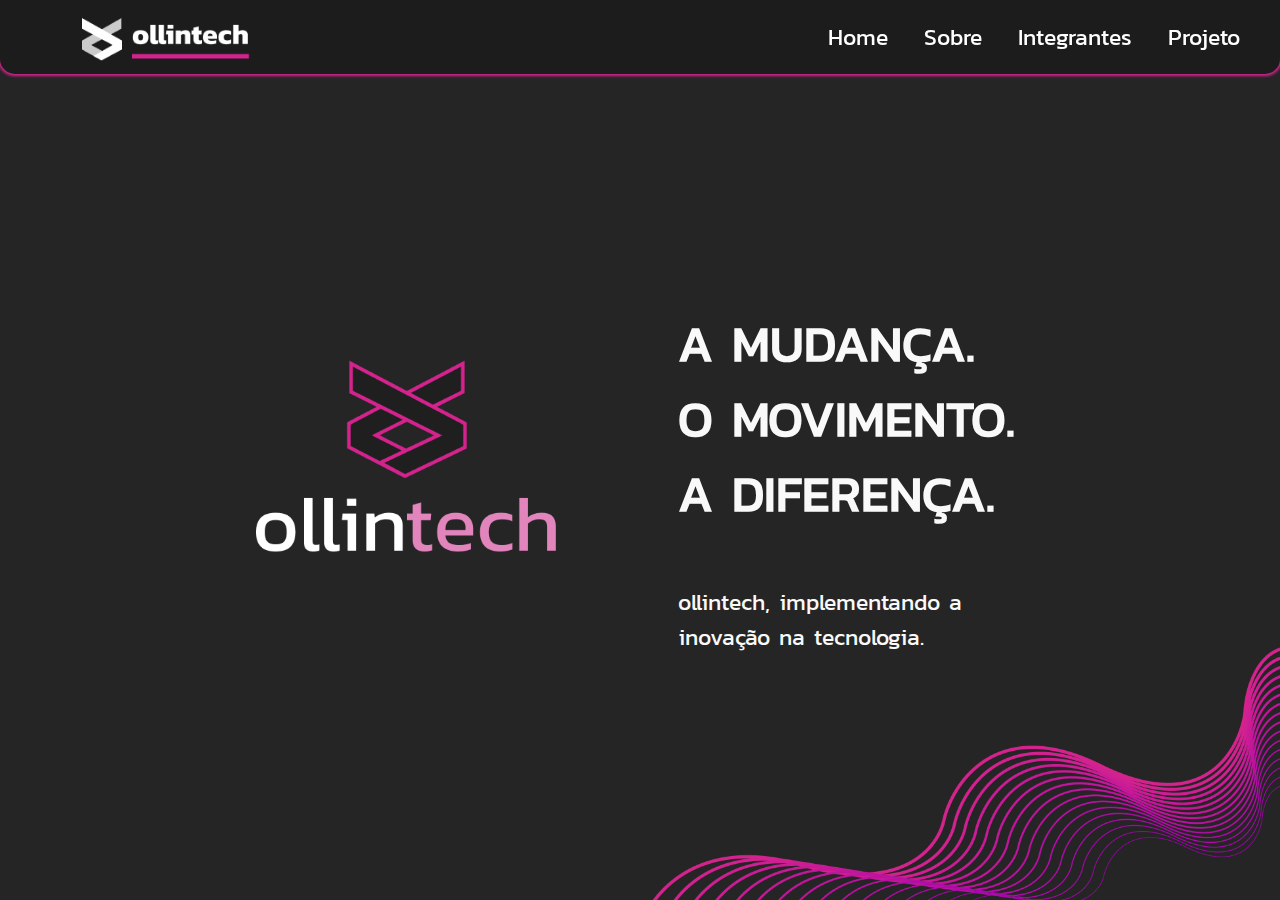
==== commit 136f104b: "0.9.7" ====
--- a/index.html
+++ b/index.html
@@ -215,7 +215,7 @@
         <div id="footer">
             <div class="container" >
                 <footer class="d-flex flex-wrap justify-content-between align-items-center py-3 my-0" >
-                    <p class="col-md-4 mb-0 text-white">&copy; 2024 Ollintech</p>
+                    <p class="col-md-4 mb-0 text-white">&copy; 2024</p>
     
       
                     <ul class="nav col-md-4 justify-content-end">
--- a/css/style.css
+++ b/css/style.css
@@ -1,6 +1,11 @@
 *{
-    font-family: sans-serif;
+    font-family: kanit;
     color: #f9f9f9;
+}
+
+@font-face {
+    font-family: kanit;
+    src: url(../Kanit1/Kanit-Regular.ttf);
 }
 
 #body{background-color: #1c1c1c;}
@@ -34,9 +39,7 @@
         margin-left: 20%;
     }
 
-    #x{
-        width:57vw; height: 2px;
-    }
+    #x{width:57vw; height: 2px;}
 
     #nav-link{
         margin-right: 20px;
@@ -49,7 +52,6 @@
         background-color: #D5238E;
         border-radius: 30px;
     }
-
 
     .content{
         position: absolute;
@@ -112,8 +114,7 @@
 }
 
 /* Redirect */
-#redirect{height: 100vh;
-    position: relative;}
+#redirect{height: 100vh; position: relative;}
 
 .card1{
     width: 250px;
@@ -133,8 +134,7 @@
 }
 
 /* Sobre */
-#sobre{height: 100vh;
-    position: relative;}
+#sobre{height: 100vh; position: relative;}
 
 #logo2{
     position: absolute;
@@ -169,8 +169,7 @@
 }
 
 /* Paleta */
-#paleta{height: 100vh;
-    position: relative;}
+#paleta{height: 100vh; position: relative;}
 
 #t2{width: 290px;}
 
@@ -180,8 +179,7 @@
 }
 
 /* Tipografia */
-#tipografia{height: 100vh;
-    position: relative;}
+#tipografia{height: 100vh; position: relative;}
 
 #t3{width: 200px;}
 
@@ -191,8 +189,7 @@
 }
 
 /* Integrantes*/
-#integrantes{height: 100vh;
-    position: relative;}
+#integrantes{height: 100vh; position: relative;}
 
 #t4{width: 230px;}
 
@@ -217,8 +214,7 @@
 }
 
 /* Quaggio */
-#quaggio{height: 100vh;
-    position: relative;}
+#quaggio{height: 100vh; position: relative;}
 
 #t5{width: 150px;}
 
@@ -233,13 +229,6 @@
     margin-top: -1vh;
 }
 
-#box{
-    width: 80vw; height: 70vh;
-    margin-top: 10vh;
-    display: flex; flex-wrap: wrap;
-    justify-content: space-around;
-}
-
 #txt_1{
     width: 34vw;  height: 30vh;
     margin-left: 10vw;
@@ -252,10 +241,8 @@
 }
 
 /* footer */
-#footer{
-    background-color: #1a1919;
-  
-}
+#footer{background-color: #1a1919;}
+
 
 @media only screen and (max-width: 720px){
     #nav-icon{
@@ -266,13 +253,9 @@
     .content{
         margin-left: 5vw; margin-top: 5vh;
         width: 90vw; height: 55vh;
-        position: absolute;
-        align-content: space-around
-    }
-
-    #content_alt{
-        height: 30vh;
-    }
+    }
+
+    #content_alt{height: 30vh;}
 
     .title_1{
         font-size: 16px;
@@ -323,19 +306,15 @@
         overflow: hidden;
     }
 
-    .card1{
-        width: 100px; height: 200px;
-    }
+    .card1{width: 100px; height: 200px;}
 
     #icon1{ margin-left: 2px;}
-
     #icon2{ margin-top: 0px;}
-
     #icon3{ margin-top: -5px;}
 
     #text1{ 
         p{font-size: 8px};
-        h2{font-size: 11px; font-weight: 800;};
+        h2{font-size: 11px};
     }
 
 /* sobre nós */
@@ -385,10 +364,7 @@
 
     #t4{width: 130px;}
 
-    .card2{
-        width: 40vw; 
-        height: 21vh;
-    }
+    .card2{width: 40vw; height: 21vh;}
 
     #icon-card{
         width: 17vw; height: 17vw;
@@ -455,7 +431,7 @@
     /* redirect */
     .card1{ width: 20vw;}
 
-    #text1{
+    #text1{ 
         h2{font-size: 20px;}
     }
 
@@ -466,9 +442,7 @@
         margin-top: 21vh;
     }
 
-    #divisao{
-        margin-top: 37vh;
-    }
+    #divisao{margin-top: 37vh;}
 
     #mockup{
         margin-left: 15vw;
@@ -477,14 +451,10 @@
     }
 
     /* paleta */
-    #paleta-img{
-        width: 50vw;
-    }
+    #paleta-img{width: 50vw;}
 
     /* tipografia */
-    #tipografia_icon{
-        width: 50vw;
-    }
+    #tipografia_icon{width: 50vw;}
 
     .card2{
         height: 30vh;
@@ -497,9 +467,7 @@
         margin-top: 5vh;
     }
 
-    #icon-card{
-        width: 16vw; height: 16vw;
-    }
+    #icon-card{width: 16vw; height: 16vw;}
 
     /* quaggio */
     #lg_quaggio{
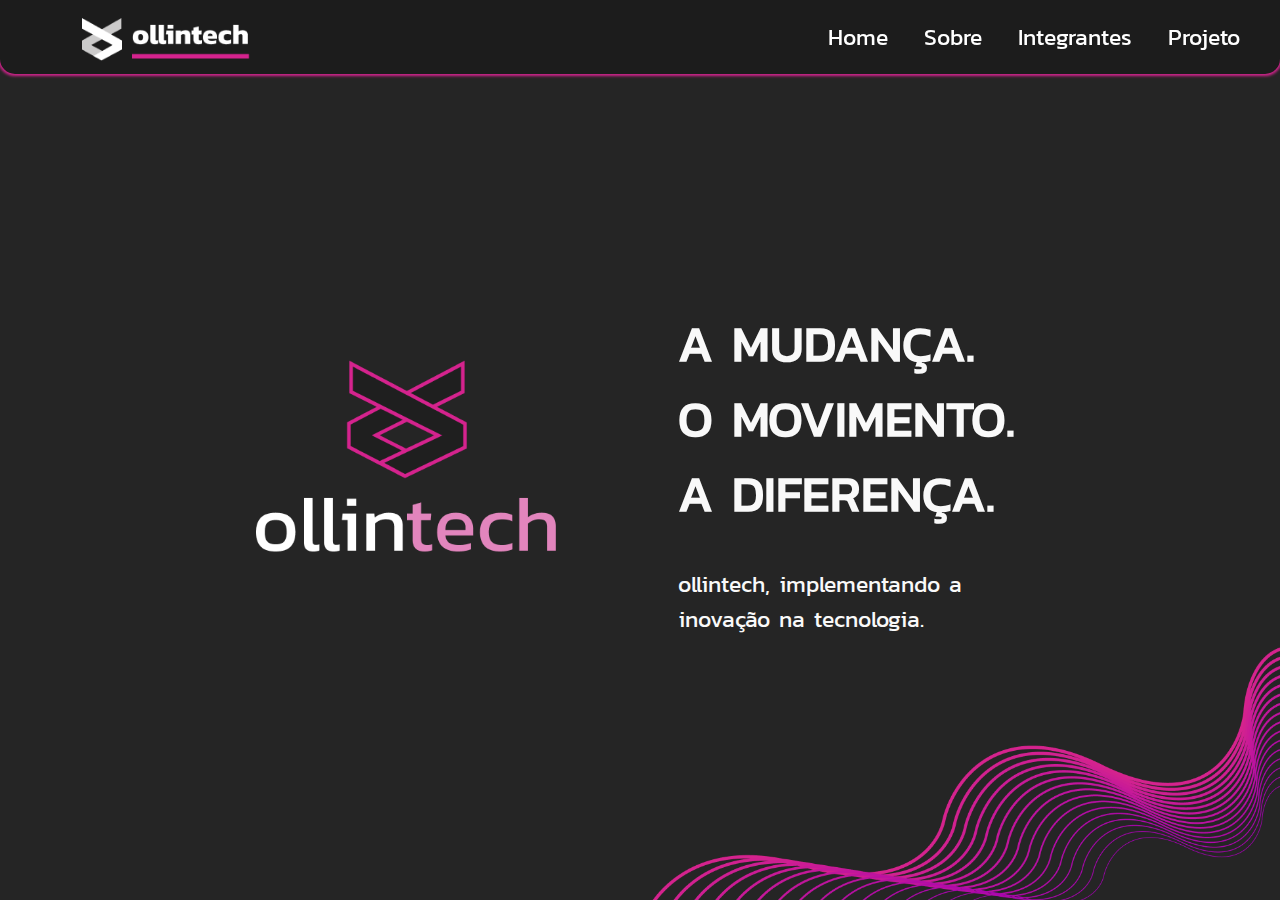
==== commit 6288fbe4: "1.0" ====
--- a/index.html
+++ b/index.html
@@ -49,7 +49,7 @@
             <div id="logo"> <img src="imgs/logo-1.png" id="logo"></div>
 
                 <div id="title">
-                    <p>A MUDANÇA. <br> O MOVIMENTO. <br> A DIFERENÇA.</p>
+                    <p><b>A MUDANÇA. <br> O MOVIMENTO. <br> A DIFERENÇA.</b></p>
                 </div>
 
                 <div id="txt"> <p>ollintech, implementando a inovação na tecnologia.</p> </div>
@@ -201,7 +201,7 @@
                     </div>
 
                     <div id="txt_2">
-                        <p>Para o Projeto Integrador, nós, da Ollintech estamos desenvolvendo um Sistema, que, a partir de Inteligência Artifical (deep learning) irá auxiliar produtores de queijo de búfala a controlar a qualidade de suas produções.</p>
+                        <p>Para o Projeto Integrador, nós, da Ollintech estamos desenvolvendo um Sistema, que, a partir de Inteligência Artifical (machine learning) irá auxiliar produtores de queijo de búfala a controlar a qualidade de suas produções.</p>
                     </div>
 
                     <div id="mockup_quaggio"><img src="imgs/mockup_quaggio.png"id="mockup_quaggio"></div>
@@ -211,7 +211,38 @@
     </main>
             <!-- fim quaggio -->
 
-            <!-- inicio footer -->
+ <!-- Teste do footer -->
+ <div id="footer">
+    <div class="container" >
+        <footer class="flex-wrap justify-content-center align-items-center py-3 my-0" >
+            <div id="first">
+                <div id="image-footer"><img src="imgs/Group 30.png" alt="" id="image"></div>
+                <div id="firula1"></div>
+                <div id="txt-footer">Entre em contato <br> conosco!</div>
+            </div>
+            <br>
+    
+            <div id="icons">
+                <div id="bloco1">
+                    <div id="loc"><img src="imgs/local.png" alt="" id="icon-footer"> Registro, SP</div>
+                    <div id="inv2"></div>
+                    <div id="insta"><img src="imgs/instagram.png" alt="" id="icon-footer"> @ollin_tech</div>
+                </div>
+                <div id="separa"></div>
+                <div id="bloco2">
+                    <div id="phone"><img src="imgs/phone-outgoing.png" alt="" id="icon-footer"> 13 99757-9138</div>
+                    <div id="inv"></div>
+                    <div id="email"><img src="imgs/mail.png" alt="" id="icon-footer"> ollintech.group@gmail.com</div>
+                </div>
+            </div>
+            <br>
+            <p class="col-md-4 mb-0 text-white" id="txt_copy">Copyright&copy; 2024 - Ollintech</p>
+        </footer>
+    </div>
+</div>
+
+
+            <!-- inicio footer 
         <div id="footer">
             <div class="container" >
                 <footer class="d-flex flex-wrap justify-content-between align-items-center py-3 my-0" >
@@ -227,7 +258,7 @@
                 </footer>
       
             </div>
-        </div>
+        </div>-->
     </div>
     </div>
 
--- a/css/style.css
+++ b/css/style.css
@@ -107,7 +107,7 @@
 
 #txt{
     position: absolute;
-    margin-top: 65vh;
+    margin-top: 63vh;
     margin-left: 53vw;
     width: 350px;
     text-align: left;
@@ -175,7 +175,7 @@
 
 #paleta-img{
     width: 37vw;
-    margin-top: 15vh;
+    margin-top: 16vh;
 }
 
 /* Tipografia */
@@ -185,7 +185,7 @@
 
 #tipografia_icon{
     width: 39vw;
-    margin-top: 13vh;
+    margin-top: 14vh;
 }
 
 /* Integrantes*/
@@ -226,7 +226,7 @@
 
 #mockup_quaggio{
     width: 23vw;
-    margin-top: -1vh;
+    margin-top: 0vh;
 }
 
 #txt_1{
@@ -241,8 +241,90 @@
 }
 
 /* footer */
-#footer{background-color: #1a1919;}
-
+#footer{
+    background-color: #151515;
+    justify-content: center;
+    align-items: center;
+    font-size: 18px;
+}
+
+#loc:hover{
+    border-radius: 10px;
+    background-color: darkgray;
+}
+
+#insta:hover{
+    border-radius: 10px;
+    background-color: darkgray;
+}
+
+#phone:hover{
+    border-radius: 10px;
+    background-color: darkgray;
+}
+
+#email:hover{
+    border-radius: 10px;
+    background-color: darkgray;
+}
+
+#separa{
+    height: 15px
+}
+
+#txt_copy{
+    width: 250px;
+    margin-left: 40%;
+}
+
+#firula1{
+    background-color: deeppink;
+    width:3px;
+    border-radius: 20px;
+    height:60px;
+    margin-left: 20px
+}
+
+#image{
+    margin-top: 8px;
+    width: 70px
+}
+
+#icon-footer{
+    width: 30px
+}
+
+#txt-footer{
+    margin-left: 20px;
+    font-size: 18px;
+}
+
+#inv{
+    width: 61px;
+}
+
+#inv2{
+    width: 80px;
+}
+
+#first{
+    display:flex;
+    color: white;
+    margin-left: 41%
+}
+
+#icons{
+   margin-left: 34%;
+    color: white;
+}
+
+#bloco1{
+    display:flex;
+}
+
+#bloco2{
+    display:flex;
+}
 
 @media only screen and (max-width: 720px){
     #nav-icon{
@@ -386,26 +468,59 @@
     #lg_quaggio{
         width: 25vw;
         margin-left: 3vw;
-        margin-top: 7vh;
+        margin-top: 15vh;
     }
 
     #mockup_quaggio{
         width: 35vw;
         margin-left: 4vw;
+        margin-top: 2vh;
     }
 
     #txt_1{
         width: 40vw;
         margin-left: 12vw;
-        margin-top: 13vh;
+        margin-top: 23vh;
         font-size: 12px;
     }
 
     #txt_2{
         width: 38vw;
-        margin-top: -5vh;
+        margin-top: -3vh;
         margin-left: -3vw;
         font-size: 12px;
+    }
+
+    /* footer */
+    #footer{font-size: 12px;}
+
+    #inv{width: 66px;}
+
+    #txt-footer{
+        font-size: 16px;
+    }
+
+    #firula1{
+        height:45px;
+        margin-left: 20px
+    }
+    
+    #image{
+        margin-top: 8px;
+        width: 55px
+    }
+    
+    #icon-footer{
+        width: 20px
+    }
+
+    #first{margin-left: 21%;}
+
+    #icons{margin-left: 6%;}
+
+    #txt_copy{
+        margin-left: 25%;
+        font-size: 14px;
     }
 }
 
@@ -472,7 +587,7 @@
     /* quaggio */
     #lg_quaggio{
         width: 20vw;
-        margin-top: 2vh;
+        margin-top: 8vh;
     }
 
     #mockup_quaggio{
@@ -483,6 +598,10 @@
 
     #txt_1{width: 37vw;}
     #txt_2{width: 37vw;}
+
+    #first{margin-left: 34%;}
+    #icons{margin-left: 21%;}
+    #txt_copy{margin-left: 34%;}
 }
 
 @media only screen and (max-height: 550px){
